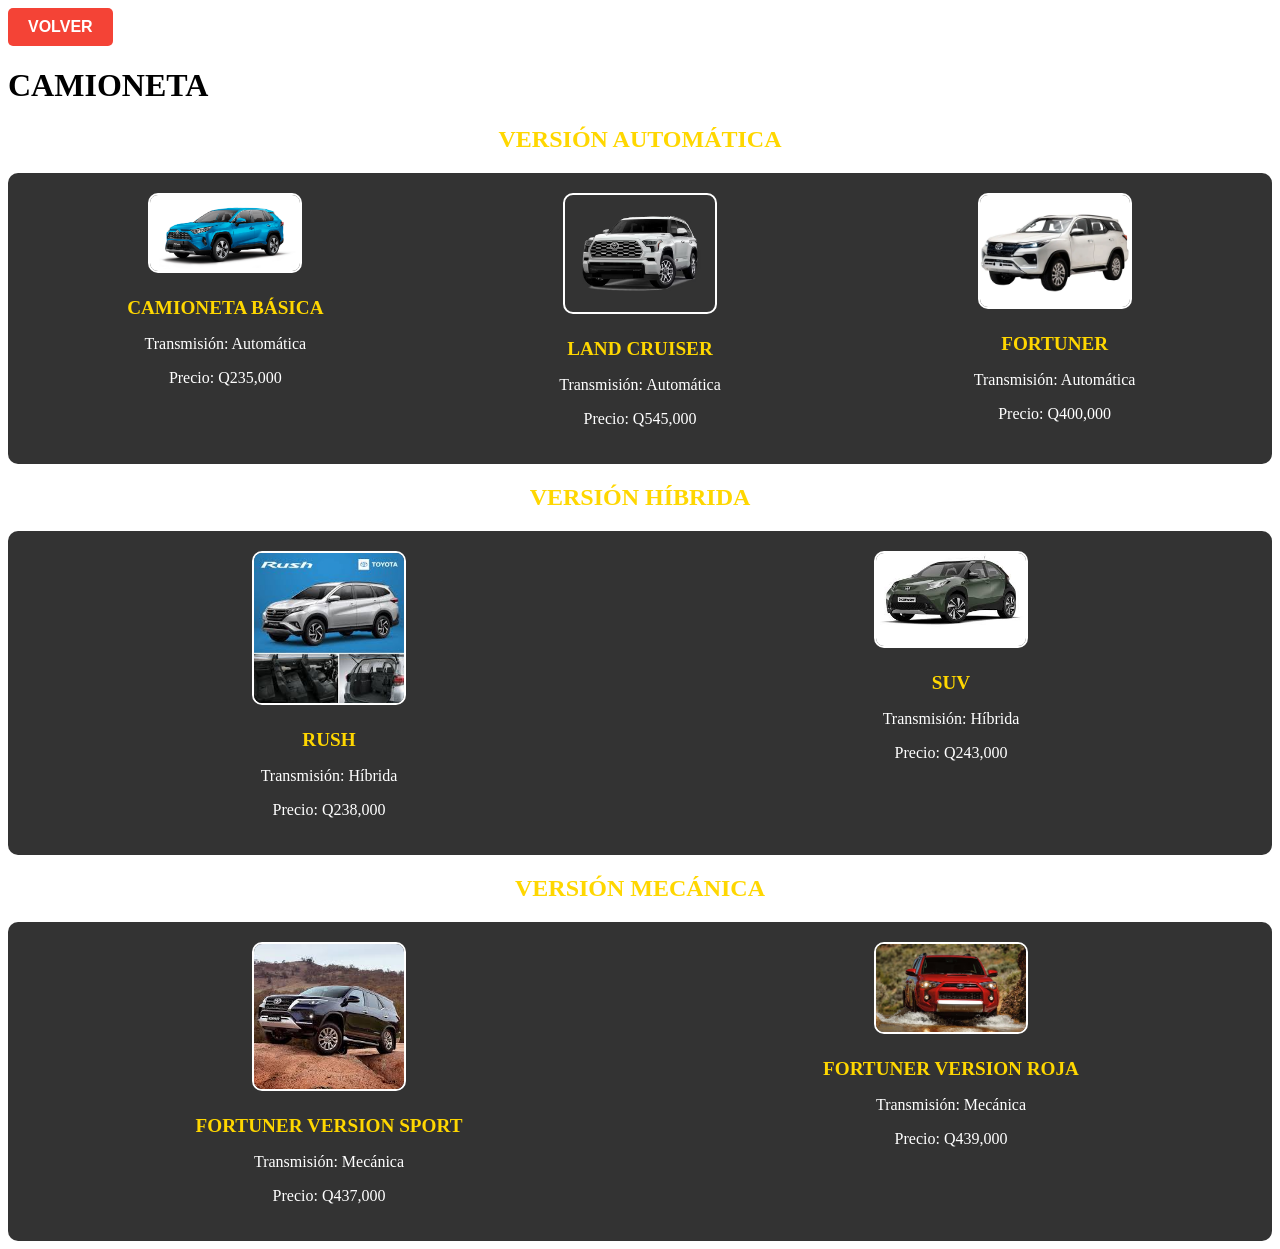
==== Camioneta.html @ e5878815 "Add files via upload" ====
<!DOCTYPE html>
<html lang="es">
<head>
    <meta charset="UTF-8">
    <meta name="viewport" content="width=device-width, initial-scale=1.0">
    <title>CAMIONETA</title>
    <link rel="stylesheet" href="styles.css">
    <style>
        .button {
            background-color: #f44336;
            color: white;
            padding: 10px 20px;
            border: none;
            border-radius: 5px;
            font-size: 1rem;
            font-weight: bold;
            cursor: pointer;
            text-align: center;
        }

        .button a {
            text-decoration: none;
            color: white;
        }

        .button:hover {
            background-color: #d32f2f;
        }
    </style>
</head>
<body>
    <header class="header">
        <button class="button">
            <a href="toyota.html">VOLVER</a>
        </button>
        <h1 class="title">CAMIONETA</h1>
    </header>

    <main>
        <h2 style="text-align: center; color: #FFD700;">VERSIÓN AUTOMÁTICA</h2>
        <div style="display: grid; grid-template-columns: repeat(3, 1fr); gap: 20px; padding: 20px; background-color: rgba(0, 0, 0, 0.8); border-radius: 10px;">
            <div style="text-align: center; transition: transform 0.3s ease, box-shadow 0.3s ease;">
                <img src="imagenes/camioneta.png" alt="Camioneta Básica" style="width: 150px; border-radius: 10px; margin-bottom: 10px; border: 2px solid white; transition: transform 0.3s ease;">
                <h3 style="margin: 10px 0; font-size: 1.2rem; color: #FFD700;">CAMIONETA BÁSICA</h3>
                <p style="color: white;">Transmisión: Automática</p>
                <p style="color: white;">Precio: Q235,000</p>
            </div>
            <div style="text-align: center; transition: transform 0.3s ease, box-shadow 0.3s ease;">
                <img src="imagenes/landcruiser.png" alt="Land Cruiser" style="width: 150px; border-radius: 10px; margin-bottom: 10px; border: 2px solid white; transition: transform 0.3s ease;">
                <h3 style="margin: 10px 0; font-size: 1.2rem; color: #FFD700;">LAND CRUISER</h3>
                <p style="color: white;">Transmisión: Automática</p>
                <p style="color: white;">Precio: Q545,000</p>
            </div>
            <div style="text-align: center; transition: transform 0.3s ease, box-shadow 0.3s ease;">
                <img src="imagenes/fortuner.png" alt="Fortuner" style="width: 150px; border-radius: 10px; margin-bottom: 10px; border: 2px solid white; transition: transform 0.3s ease;">
                <h3 style="margin: 10px 0; font-size: 1.2rem; color: #FFD700;">FORTUNER</h3>
                <p style="color: white;">Transmisión: Automática</p>
                <p style="color: white;">Precio: Q400,000</p>
            </div>
        </div>

        <h2 style="text-align: center; color: #FFD700;">VERSIÓN HÍBRIDA</h2>
        <div style="display: grid; grid-template-columns: repeat(2, 1fr); gap: 20px; padding: 20px; background-color: rgba(0, 0, 0, 0.8); border-radius: 10px;">
            <div style="text-align: center; transition: transform 0.3s ease, box-shadow 0.3s ease;">
                <img src="imagenes/rush.png" alt="Rush" style="width: 150px; border-radius: 10px; margin-bottom: 10px; border: 2px solid white; transition: transform 0.3s ease;">
                <h3 style="margin: 10px 0; font-size: 1.2rem; color: #FFD700;">RUSH</h3>
                <p style="color: white;">Transmisión: Híbrida</p>
                <p style="color: white;">Precio: Q238,000</p>
            </div>
            <div style="text-align: center; transition: transform 0.3s ease, box-shadow 0.3s ease;">
                <img src="imagenes/suv.png" alt="SUV" style="width: 150px; border-radius: 10px; margin-bottom: 10px; border: 2px solid white; transition: transform 0.3s ease;">
                <h3 style="margin: 10px 0; font-size: 1.2rem; color: #FFD700;">SUV</h3>
                <p style="color: white;">Transmisión: Híbrida</p>
                <p style="color: white;">Precio: Q243,000</p>
            </div>
        </div>

        <h2 style="text-align: center; color: #FFD700;">VERSIÓN MECÁNICA</h2>
        <div style="display: grid; grid-template-columns: repeat(2, 1fr); gap: 20px; padding: 20px; background-color: rgba(0, 0, 0, 0.8); border-radius: 10px;">
            <div style="text-align: center; transition: transform 0.3s ease, box-shadow 0.3s ease;">
                <img src="imagenes/fortu.png" alt="Fortu" style="width: 150px; border-radius: 10px; margin-bottom: 10px; border: 2px solid white; transition: transform 0.3s ease;">
                <h3 style="margin: 10px 0; font-size: 1.2rem; color: #FFD700;">FORTUNER VERSION SPORT</h3>
                <p style="color: white;">Transmisión: Mecánica</p>
                <p style="color: white;">Precio: Q437,000</p>
            </div>
            <div style="text-align: center; transition: transform 0.3s ease, box-shadow 0.3s ease;">
                <img src="imagenes/forroja.png" alt="Fortu Roja" style="width: 150px; border-radius: 10px; margin-bottom: 10px; border: 2px solid white; transition: transform 0.3s ease;">
                <h3 style="margin: 10px 0; font-size: 1.2rem; color: #FFD700;">FORTUNER VERSION ROJA</h3>
                <p style="color: white;">Transmisión: Mecánica</p>
                <p style="color: white;">Precio: Q439,000</p>
            </div>
        </div>
    </main>

   
</body>
</html>
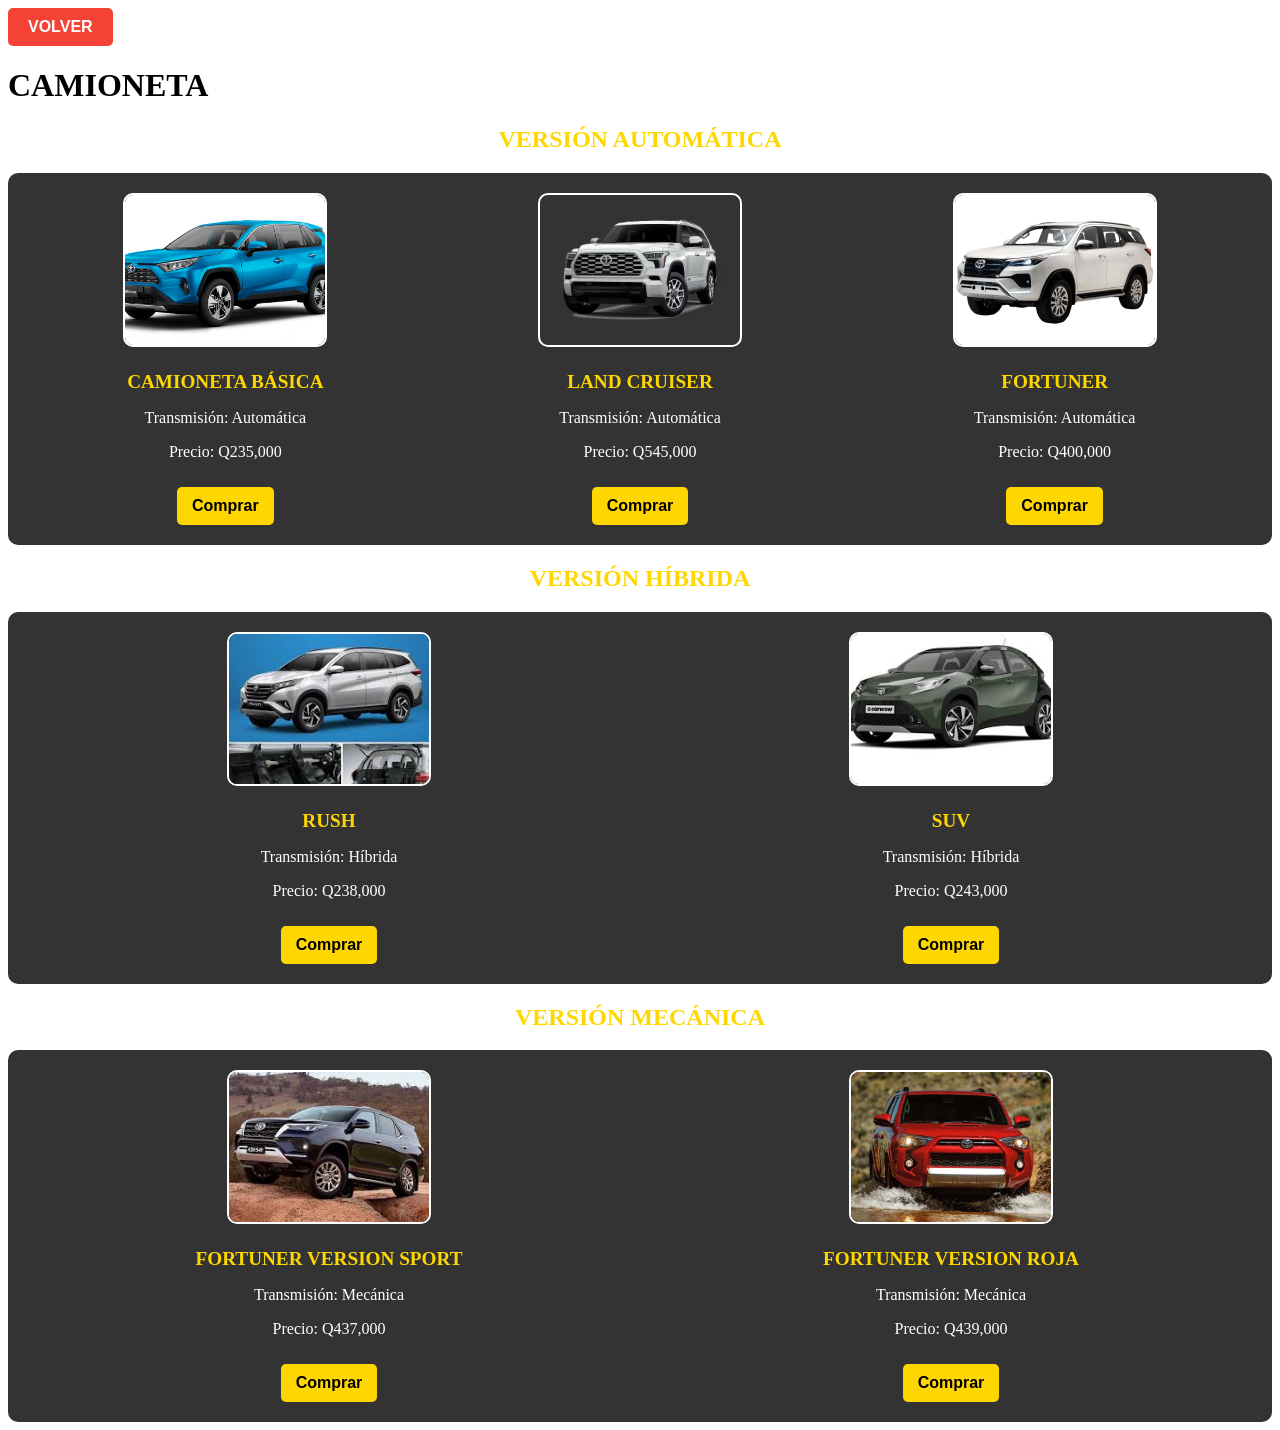
==== commit 1b9b8dfa: "Add files via upload" ====
--- a/Camioneta.html
+++ b/Camioneta.html
@@ -26,6 +26,37 @@
         .button:hover {
             background-color: #d32f2f;
         }
+
+        .comprar {
+            background-color: #FFD700;
+            color: black;
+            padding: 10px 15px;
+            border: none;
+            border-radius: 5px;
+            font-size: 1rem;
+            font-weight: bold;
+            cursor: pointer;
+            margin-top: 10px;
+            display: inline-block;
+        }
+
+        .comprar a {
+            text-decoration: none;
+            color: black;
+        }
+
+        .comprar:hover {
+            background-color: #FFC107;
+        }
+
+        .vehicle img {
+            width: 200px;
+            height: 150px;
+            object-fit: cover;
+            border-radius: 10px;
+            margin-bottom: 10px;
+            border: 2px solid white;
+        }
     </style>
 </head>
 <body>
@@ -39,60 +70,79 @@
     <main>
         <h2 style="text-align: center; color: #FFD700;">VERSIÓN AUTOMÁTICA</h2>
         <div style="display: grid; grid-template-columns: repeat(3, 1fr); gap: 20px; padding: 20px; background-color: rgba(0, 0, 0, 0.8); border-radius: 10px;">
-            <div style="text-align: center; transition: transform 0.3s ease, box-shadow 0.3s ease;">
-                <img src="imagenes/camioneta.png" alt="Camioneta Básica" style="width: 150px; border-radius: 10px; margin-bottom: 10px; border: 2px solid white; transition: transform 0.3s ease;">
+            <div class="vehicle" style="text-align: center;">
+                <img src="imagenes/camioneta.png" alt="Camioneta Básica">
                 <h3 style="margin: 10px 0; font-size: 1.2rem; color: #FFD700;">CAMIONETA BÁSICA</h3>
                 <p style="color: white;">Transmisión: Automática</p>
                 <p style="color: white;">Precio: Q235,000</p>
+                <button class="comprar">
+                    <a href="formulario.html">Comprar</a>
+                </button>
             </div>
-            <div style="text-align: center; transition: transform 0.3s ease, box-shadow 0.3s ease;">
-                <img src="imagenes/landcruiser.png" alt="Land Cruiser" style="width: 150px; border-radius: 10px; margin-bottom: 10px; border: 2px solid white; transition: transform 0.3s ease;">
+            <div class="vehicle" style="text-align: center;">
+                <img src="imagenes/landcruiser.png" alt="Land Cruiser">
                 <h3 style="margin: 10px 0; font-size: 1.2rem; color: #FFD700;">LAND CRUISER</h3>
                 <p style="color: white;">Transmisión: Automática</p>
                 <p style="color: white;">Precio: Q545,000</p>
+                <button class="comprar">
+                    <a href="formulario.html">Comprar</a>
+                </button>
             </div>
-            <div style="text-align: center; transition: transform 0.3s ease, box-shadow 0.3s ease;">
-                <img src="imagenes/fortuner.png" alt="Fortuner" style="width: 150px; border-radius: 10px; margin-bottom: 10px; border: 2px solid white; transition: transform 0.3s ease;">
+            <div class="vehicle" style="text-align: center;">
+                <img src="imagenes/fortuner.png" alt="Fortuner">
                 <h3 style="margin: 10px 0; font-size: 1.2rem; color: #FFD700;">FORTUNER</h3>
                 <p style="color: white;">Transmisión: Automática</p>
                 <p style="color: white;">Precio: Q400,000</p>
+                <button class="comprar">
+                    <a href="formulario.html">Comprar</a>
+                </button>
             </div>
         </div>
 
         <h2 style="text-align: center; color: #FFD700;">VERSIÓN HÍBRIDA</h2>
         <div style="display: grid; grid-template-columns: repeat(2, 1fr); gap: 20px; padding: 20px; background-color: rgba(0, 0, 0, 0.8); border-radius: 10px;">
-            <div style="text-align: center; transition: transform 0.3s ease, box-shadow 0.3s ease;">
-                <img src="imagenes/rush.png" alt="Rush" style="width: 150px; border-radius: 10px; margin-bottom: 10px; border: 2px solid white; transition: transform 0.3s ease;">
+            <div class="vehicle" style="text-align: center;">
+                <img src="imagenes/rush.png" alt="Rush">
                 <h3 style="margin: 10px 0; font-size: 1.2rem; color: #FFD700;">RUSH</h3>
                 <p style="color: white;">Transmisión: Híbrida</p>
                 <p style="color: white;">Precio: Q238,000</p>
+                <button class="comprar">
+                    <a href="formulario.html">Comprar</a>
+                </button>
             </div>
-            <div style="text-align: center; transition: transform 0.3s ease, box-shadow 0.3s ease;">
-                <img src="imagenes/suv.png" alt="SUV" style="width: 150px; border-radius: 10px; margin-bottom: 10px; border: 2px solid white; transition: transform 0.3s ease;">
+            <div class="vehicle" style="text-align: center;">
+                <img src="imagenes/suv.png" alt="SUV">
                 <h3 style="margin: 10px 0; font-size: 1.2rem; color: #FFD700;">SUV</h3>
                 <p style="color: white;">Transmisión: Híbrida</p>
                 <p style="color: white;">Precio: Q243,000</p>
+                <button class="comprar">
+                    <a href="formulario.html">Comprar</a>
+                </button>
             </div>
         </div>
 
         <h2 style="text-align: center; color: #FFD700;">VERSIÓN MECÁNICA</h2>
         <div style="display: grid; grid-template-columns: repeat(2, 1fr); gap: 20px; padding: 20px; background-color: rgba(0, 0, 0, 0.8); border-radius: 10px;">
-            <div style="text-align: center; transition: transform 0.3s ease, box-shadow 0.3s ease;">
-                <img src="imagenes/fortu.png" alt="Fortu" style="width: 150px; border-radius: 10px; margin-bottom: 10px; border: 2px solid white; transition: transform 0.3s ease;">
+            <div class="vehicle" style="text-align: center;">
+                <img src="imagenes/fortu.png" alt="Fortu">
                 <h3 style="margin: 10px 0; font-size: 1.2rem; color: #FFD700;">FORTUNER VERSION SPORT</h3>
                 <p style="color: white;">Transmisión: Mecánica</p>
                 <p style="color: white;">Precio: Q437,000</p>
+                <button class="comprar">
+                    <a href="formulario.html">Comprar</a>
+                </button>
             </div>
-            <div style="text-align: center; transition: transform 0.3s ease, box-shadow 0.3s ease;">
-                <img src="imagenes/forroja.png" alt="Fortu Roja" style="width: 150px; border-radius: 10px; margin-bottom: 10px; border: 2px solid white; transition: transform 0.3s ease;">
+            <div class="vehicle" style="text-align: center;">
+                <img src="imagenes/forroja.png" alt="Fortu Roja">
                 <h3 style="margin: 10px 0; font-size: 1.2rem; color: #FFD700;">FORTUNER VERSION ROJA</h3>
                 <p style="color: white;">Transmisión: Mecánica</p>
                 <p style="color: white;">Precio: Q439,000</p>
+                <button class="comprar">
+                    <a href="formulario.html">Comprar</a>
+                </button>
             </div>
         </div>
     </main>
-
-   
 </body>
 </html>
 
